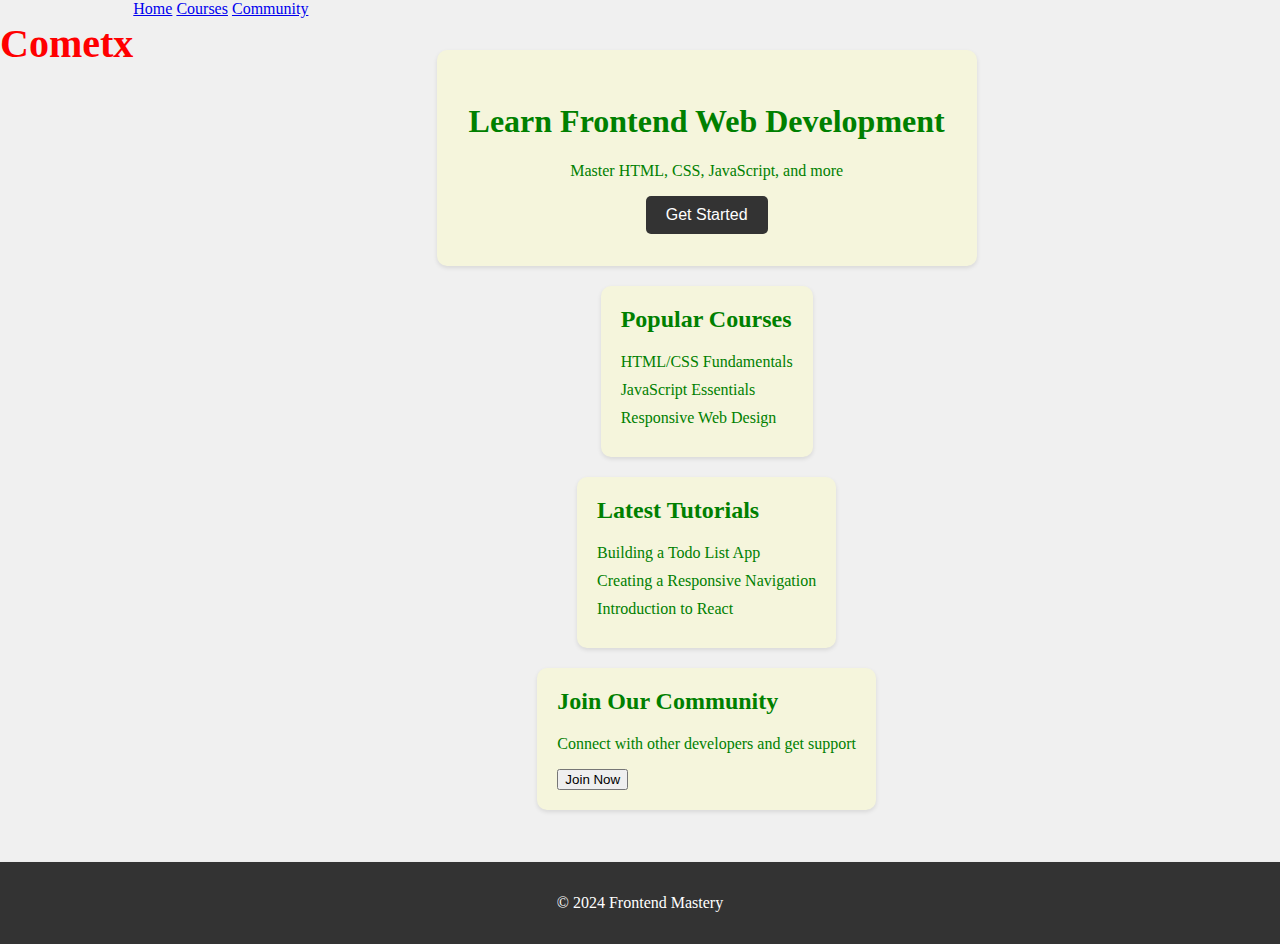
==== index.html @ 38c222eb "Create index.html" ====
<!DOCTYPE html>
<html lang="en">
<head>
    <meta charset="UTF-8">
    <meta name="viewport" content="width=device-width, initial-scale=1.0">
<meta name="title" content="Frontend Mastery - Learn Web Development">
<meta name="description" content="Master HTML, CSS, JavaScript, and more with our comprehensive courses and tutorials.">
<meta name="keywords" content="frontend development, web development, HTML, CSS, JavaScript, tutorials, courses">
<meta name="author" content="Comet">
<meta name="robots" content="index, follow">
<meta name="revisit-after" content="1 days">
<meta property="og:title" content="Frontend Mastery - Learn Web Development">
<meta property="og:description" content="Master HTML, CSS, JavaScript, and more with our comprehensive courses and tutorials.">
<meta property="og:url" content="(link unavailable)">
<meta property="og:image" content="(image link unavailable)">
<meta name="twitter:card" content="summary">
<meta name="twitter:title" content="Frontend Mastery - Learn Web Development">
<meta name="twitter:description" content="Master HTML, CSS, JavaScript, and more with our comprehensive courses and tutorials.">
<meta name="twitter:image" content="(image link unavailable)">

    <title>Frontend Mastery</title>
    <link rel="stylesheet" href="style.css"/>
    <style>
        /* Global Styles */
        
        body {
            margin: 0;
            padding: 0;
            background-color: #f0f0f0;
        }
        /* Main Styles */
        
        main {
            display: flex;
            flex-direction: column;
            align-items: center;
            padding: 2em;
        }
        
        .hero {
            background-color: beige;
            color: green;
            padding: 2em;
            text-align: center;
            margin-bottom: 20px;
            border-radius: 10px;
            box-shadow: 0 2px 4px rgba(0, 0, 0, 0.1);
        }
        
        .hero button {
            background-color: #333;
            color: #fff;
            border: none;
            padding: 10px 20px;
            font-size: 16px;
            cursor: pointer;
            border-radius: 5px;
            transition: background-color 0.2s ease;
        }
        
        .hero button:hover {
            background-color: #444;
        }
        
        /* Section Styles */
        
        section {
            margin-bottom: 20px;
            padding: 20px;
            background-color: beige;
            border-radius: 10px;
            box-shadow: 0 2px 4px rgba(0, 0, 0, 0.1);
            color:green;
        }
        
        section h2 {
            margin-top: 0;
        }
        
        ul {
            list-style: none;
            padding: 0;
            margin: 0;
           
        }
        
        li {
            margin-bottom: 10px;
            
        }
        
        /* Footer Styles */
        
        footer {
            background-color: #333;
            color: #fff;
            padding: 1em;
            text-align: center;
            clear: both;
            box-shadow: 0 2px 4px rgba(0, 0, 0, 0.1);
        }
        .right{
            padding-left:36vw;
        }
        .cometx{
        float:left;
            color:red;
            font-size:40px;
            padding-top:20px;
            font-weight:bold;
            font-family:roboto;
        }
    </style>
</head>
<body>
    <div class="head">
        <div class="cometx">Cometx</div>
        <div class="link">
            <a href="index.html" class="nav">Home</a>
            <a href="courses.html" class="nav">Courses</a>
            <a href="https://whatsapp.com/channel/0029VajOIABGk1FpDdVVKX1Y" class="nav">Community</a>
        </div>
    </div>
    <main>
        <section class="hero">
            <h1>Learn Frontend Web Development</h1>
            <p>Master HTML, CSS, JavaScript, and more</p>
           <a href="courses.html"> <button>Get Started</button></a>
        </section>
        <section id="courses">
            <h2>Popular Courses</h2>
            <ul>
                <li>HTML/CSS Fundamentals</li>
                <li>JavaScript Essentials</li>
                <li>Responsive Web Design</li>
            </ul>
        </section>
        <section id="tutorials">
            <h2>Latest Tutorials</h2>
            <ul>
                <li>Building a Todo List App</li>
                <li>Creating a Responsive Navigation</li>
                <li>Introduction to React</li>
            </ul>
        </section>
        <section id="community">
            <h2>Join Our Community</h2>
            <p>Connect with other developers and get support</p>
           <a href="https://whatsapp.com/channel/0029VajOIABGk1FpDdVVKX1Y"> <button>Join Now</button></a>
        </section>
    </main>
    <footer>
        <p>&copy; 2024 Frontend Mastery</p>
    </footer>
    <script>
        // Add event listener to get started button
        document.querySelector('.hero button').addEventListener('click', () => {
            alert('Welcome to Frontend Mastery!');
        });
    </script>
</body>
</html>
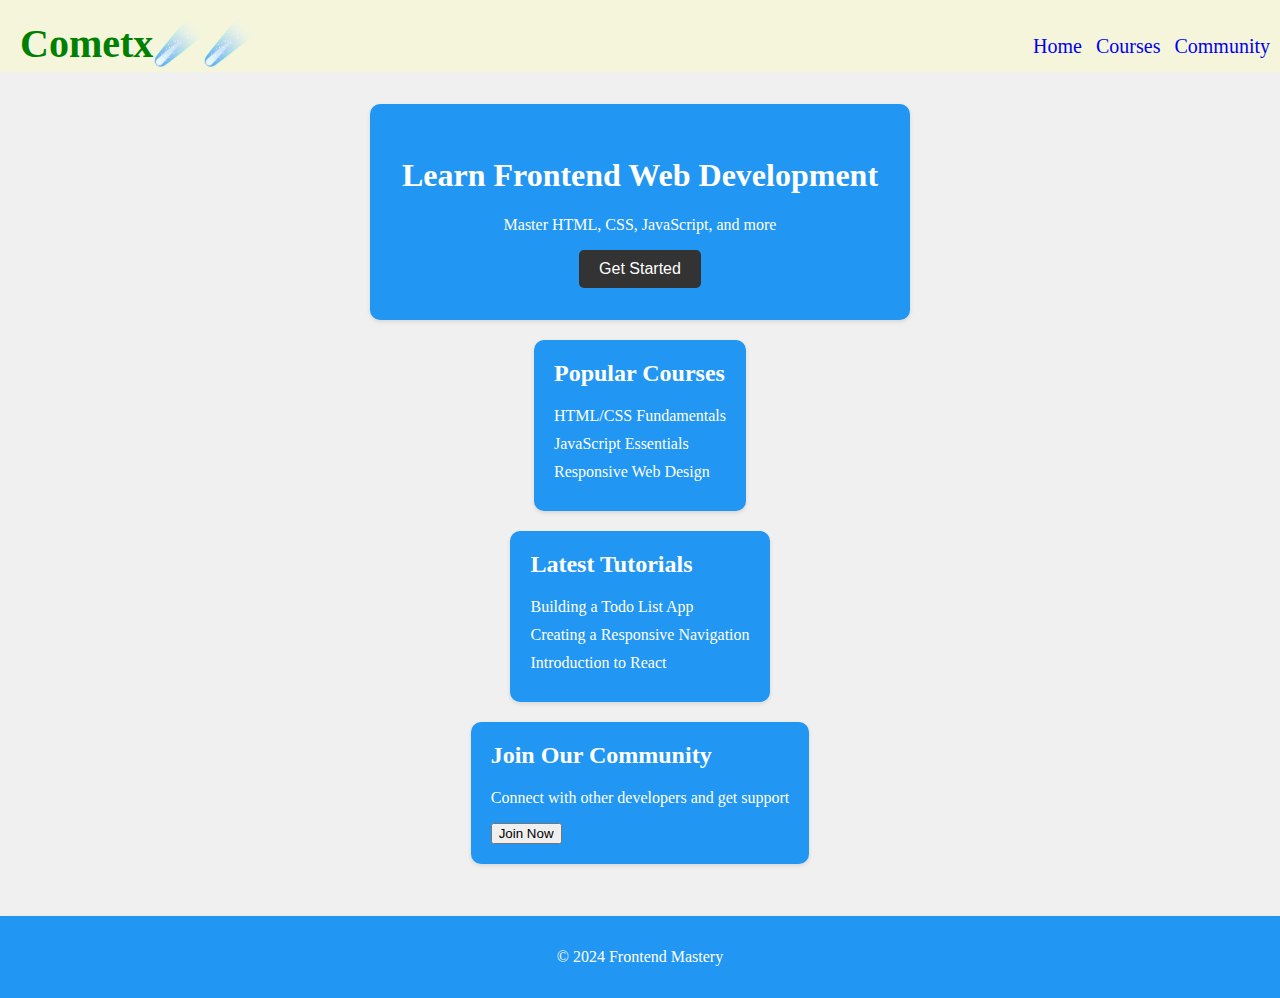
==== commit b978cd04: "Create index.html" ====
--- a/index.html
+++ b/index.html
@@ -39,8 +39,8 @@
         }
         
         .hero {
-            background-color: beige;
-            color: green;
+            background-color: #2196f3;
+            color: white;
             padding: 2em;
             text-align: center;
             margin-bottom: 20px;
@@ -68,10 +68,10 @@
         section {
             margin-bottom: 20px;
             padding: 20px;
-            background-color: beige;
+            background-color: #2196f3;
             border-radius: 10px;
             box-shadow: 0 2px 4px rgba(0, 0, 0, 0.1);
-            color:green;
+            color:white;
         }
         
         section h2 {
@@ -93,29 +93,22 @@
         /* Footer Styles */
         
         footer {
-            background-color: #333;
+            background-color: #2196f3;
             color: #fff;
             padding: 1em;
             text-align: center;
             clear: both;
             box-shadow: 0 2px 4px rgba(0, 0, 0, 0.1);
+            bottom:0px;
         }
         .right{
             padding-left:36vw;
-        }
-        .cometx{
-        float:left;
-            color:red;
-            font-size:40px;
-            padding-top:20px;
-            font-weight:bold;
-            font-family:roboto;
         }
     </style>
 </head>
 <body>
     <div class="head">
-        <div class="cometx">Cometx</div>
+        <div class="cometx">Cometx☄️☄️</div>
         <div class="link">
             <a href="index.html" class="nav">Home</a>
             <a href="courses.html" class="nav">Courses</a>
--- a/style.css
+++ b/style.css
@@ -0,0 +1,21 @@
+.head{
+    height:8vh;
+    width:100vw;
+    background-color:beige;
+}
+.cometx{
+    color:green;
+    font-size:40px;
+    font-weight:bold;
+    padding-top:20px;
+    float:left;
+    padding-left:20px;
+}
+.link{
+    float:right;
+    padding-top:35px;
+}
+a.nav{
+    padding-right:10px;
+    text-decoration:none;
+    font-size:20px;
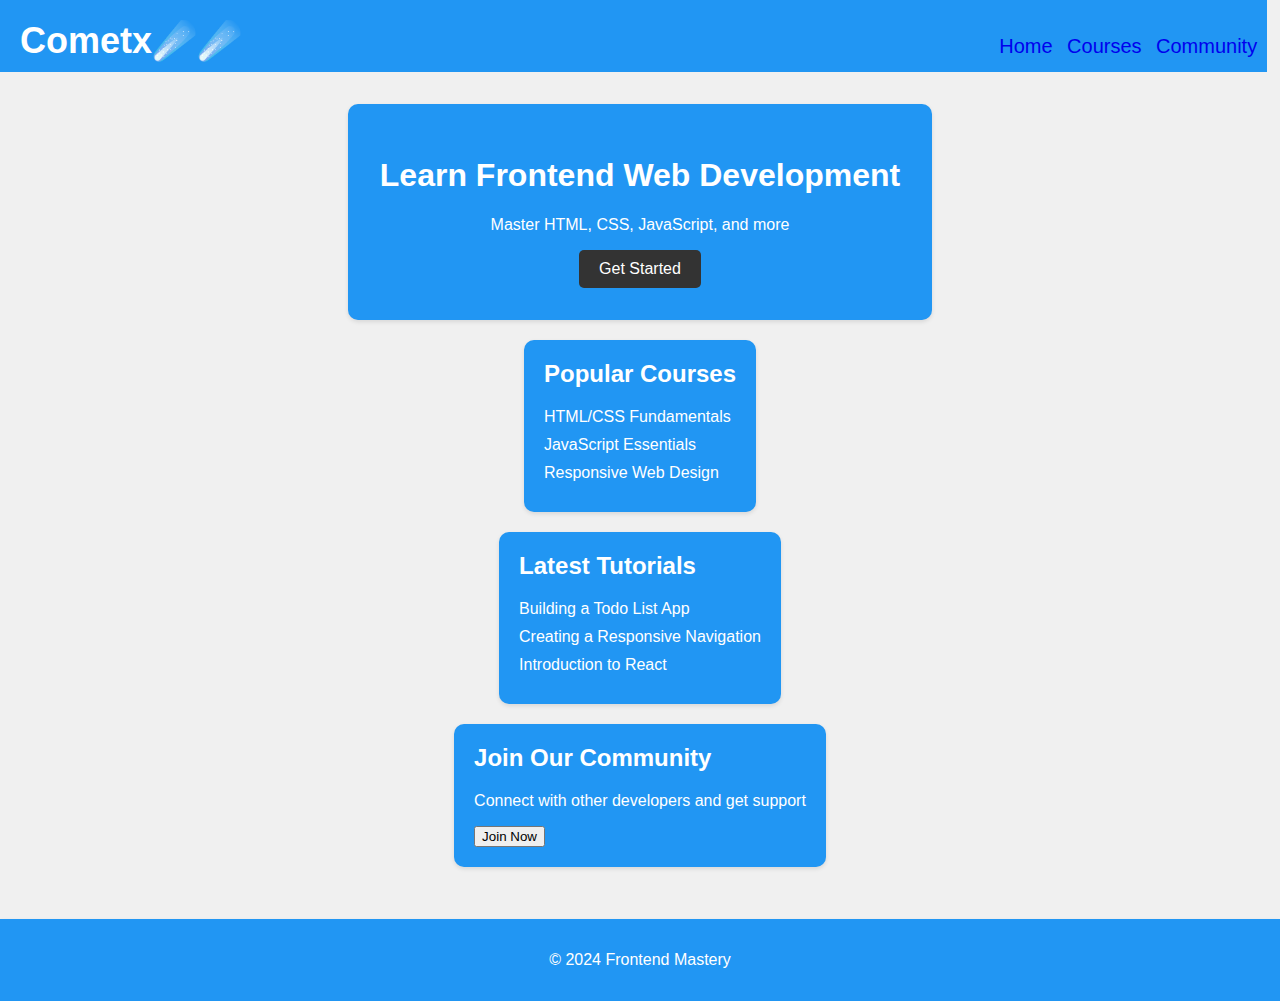
==== commit 2fba0d5c: "Create index.html" ====
--- a/index.html
+++ b/index.html
@@ -4,36 +4,63 @@
 <head>
     <meta charset="UTF-8">
     <meta name="viewport" content="width=device-width, initial-scale=1.0">
-<meta name="title" content="Frontend Mastery - Learn Web Development">
-<meta name="description" content="Master HTML, CSS, JavaScript, and more with our comprehensive courses and tutorials.">
-<meta name="keywords" content="frontend development, web development, HTML, CSS, JavaScript, tutorials, courses">
-<meta name="author" content="Comet">
-<meta name="robots" content="index, follow">
-<meta name="revisit-after" content="1 days">
-<meta property="og:title" content="Frontend Mastery - Learn Web Development">
-<meta property="og:description" content="Master HTML, CSS, JavaScript, and more with our comprehensive courses and tutorials.">
-<meta property="og:url" content="(link unavailable)">
-<meta property="og:image" content="(image link unavailable)">
-<meta name="twitter:card" content="summary">
-<meta name="twitter:title" content="Frontend Mastery - Learn Web Development">
-<meta name="twitter:description" content="Master HTML, CSS, JavaScript, and more with our comprehensive courses and tutorials.">
-<meta name="twitter:image" content="(image link unavailable)">
-
+    <meta name="title" content="Frontend Mastery - Learn Web Development">
+    <meta name="description" content="Master HTML, CSS, JavaScript, and more with our comprehensive courses and tutorials.">
+    <meta name="keywords" content="frontend development, web development, HTML, CSS, JavaScript, tutorials, courses">
+    <meta name="author" content="Comet">
+    <meta name="robots" content="index, follow">
+    <meta name="revisit-after" content="1 days">
+    <meta property="og:title" content="Frontend Mastery - Learn Web Development">
+    <meta property="og:description" content="Master HTML, CSS, JavaScript, and more with our comprehensive courses and tutorials.">
+    <meta property="og:url" content="(link unavailable)">
+    <meta property="og:image" content="(image link unavailable)">
+    <meta name="twitter:card" content="summary">
+    <meta name="twitter:title" content="Frontend Mastery - Learn Web Development">
+    <meta name="twitter:description" content="Master HTML, CSS, JavaScript, and more with our comprehensive courses and tutorials.">
+    <meta name="twitter:image" content="(image link unavailable)">
     <title>Frontend Mastery</title>
     <link rel="stylesheet" href="style.css"/>
     <style>
         /* Global Styles */
-        
         body {
             margin: 0;
             padding: 0;
             background-color: #f0f0f0;
+            font-family: Arial, sans-serif;
         }
+        
+        /* Responsive Design */
+        @media only screen and (max-width: 768px) {
+            main {
+                padding: 1em;
+            }
+            section {
+                padding: 10px;
+            }
+            .hero button {
+                padding: 8px 15px;
+                font-size: 14px;
+            }
+        }
+        
+        @media only screen and (max-width: 480px) {
+            main {
+                padding: 0.5em;
+            }
+            section {
+                padding: 5px;
+            }
+            .hero button {
+                padding: 5px 10px;
+                font-size: 12px;
+            }
+        }
+        
         /* Main Styles */
-        
         main {
             display: flex;
             flex-direction: column;
+            justify-content: space-between;
             align-items: center;
             padding: 2em;
         }
@@ -64,14 +91,13 @@
         }
         
         /* Section Styles */
-        
         section {
             margin-bottom: 20px;
             padding: 20px;
             background-color: #2196f3;
             border-radius: 10px;
             box-shadow: 0 2px 4px rgba(0, 0, 0, 0.1);
-            color:white;
+            color: white;
         }
         
         section h2 {
@@ -82,16 +108,13 @@
             list-style: none;
             padding: 0;
             margin: 0;
-           
         }
         
         li {
             margin-bottom: 10px;
-            
         }
         
         /* Footer Styles */
-        
         footer {
             background-color: #2196f3;
             color: #fff;
@@ -99,10 +122,11 @@
             text-align: center;
             clear: both;
             box-shadow: 0 2px 4px rgba(0, 0, 0, 0.1);
-            bottom:0px;
+            bottom: 0px;
         }
-        .right{
-            padding-left:36vw;
+        
+        .right {
+            padding-left: 36vw;
         }
     </style>
 </head>
@@ -111,15 +135,18 @@
         <div class="cometx">Cometx☄️☄️</div>
         <div class="link">
             <a href="index.html" class="nav">Home</a>
+            
             <a href="courses.html" class="nav">Courses</a>
-            <a href="https://whatsapp.com/channel/0029VajOIABGk1FpDdVVKX1Y" class="nav">Community</a>
+            <a href="(link unavailable)" class="nav">Community</a>
         </div>
     </div>
     <main>
         <section class="hero">
             <h1>Learn Frontend Web Development</h1>
             <p>Master HTML, CSS, JavaScript, and more</p>
-           <a href="courses.html"> <button>Get Started</button></a>
+            <a href="courses.html">
+                <button>Get Started</button>
+            </a>
         </section>
         <section id="courses">
             <h2>Popular Courses</h2>
@@ -140,7 +167,9 @@
         <section id="community">
             <h2>Join Our Community</h2>
             <p>Connect with other developers and get support</p>
-           <a href="https://whatsapp.com/channel/0029VajOIABGk1FpDdVVKX1Y"> <button>Join Now</button></a>
+            <a href="https://whatsapp.com/channel/0029VajOIABGk1FpDdVVKX1Y">
+                <button>Join Now</button>
+            </a>
         </section>
     </main>
     <footer>
--- a/style.css
+++ b/style.css
@@ -1,11 +1,12 @@
 .head{
     height:8vh;
-    width:100vw;
-    background-color:beige;
+    width:99vw;
+    background-color:#2196f3;
+    top:0px;
 }
 .cometx{
-    color:green;
-    font-size:40px;
+    color:white;
+    font-size:36px;
     font-weight:bold;
     padding-top:20px;
     float:left;
@@ -19,3 +20,29 @@
     padding-right:10px;
     text-decoration:none;
     font-size:20px;
+}
+.editor-header {
+            background-color: #2196F3;
+            color: #fff;
+            padding: 10px;
+            border-top-left-radius: 20px;
+            border-top-right-radius: 20px;
+        }
+        
+        .editor-container {
+            width: 80%;
+            margin: 40px auto;
+            padding: 20px;
+            background-color: #fff;
+            border: 1px solid #ddd;
+            border-radius: 10px;
+            box-shadow: 0 0 10px rgba(0, 0, 0, 0.1);
+        }
+        
+        .coming-soon {
+            text-align: center;
+            margin-top: 50px;
+            font-size: 36px;
+            color: #666;
+        }
+  
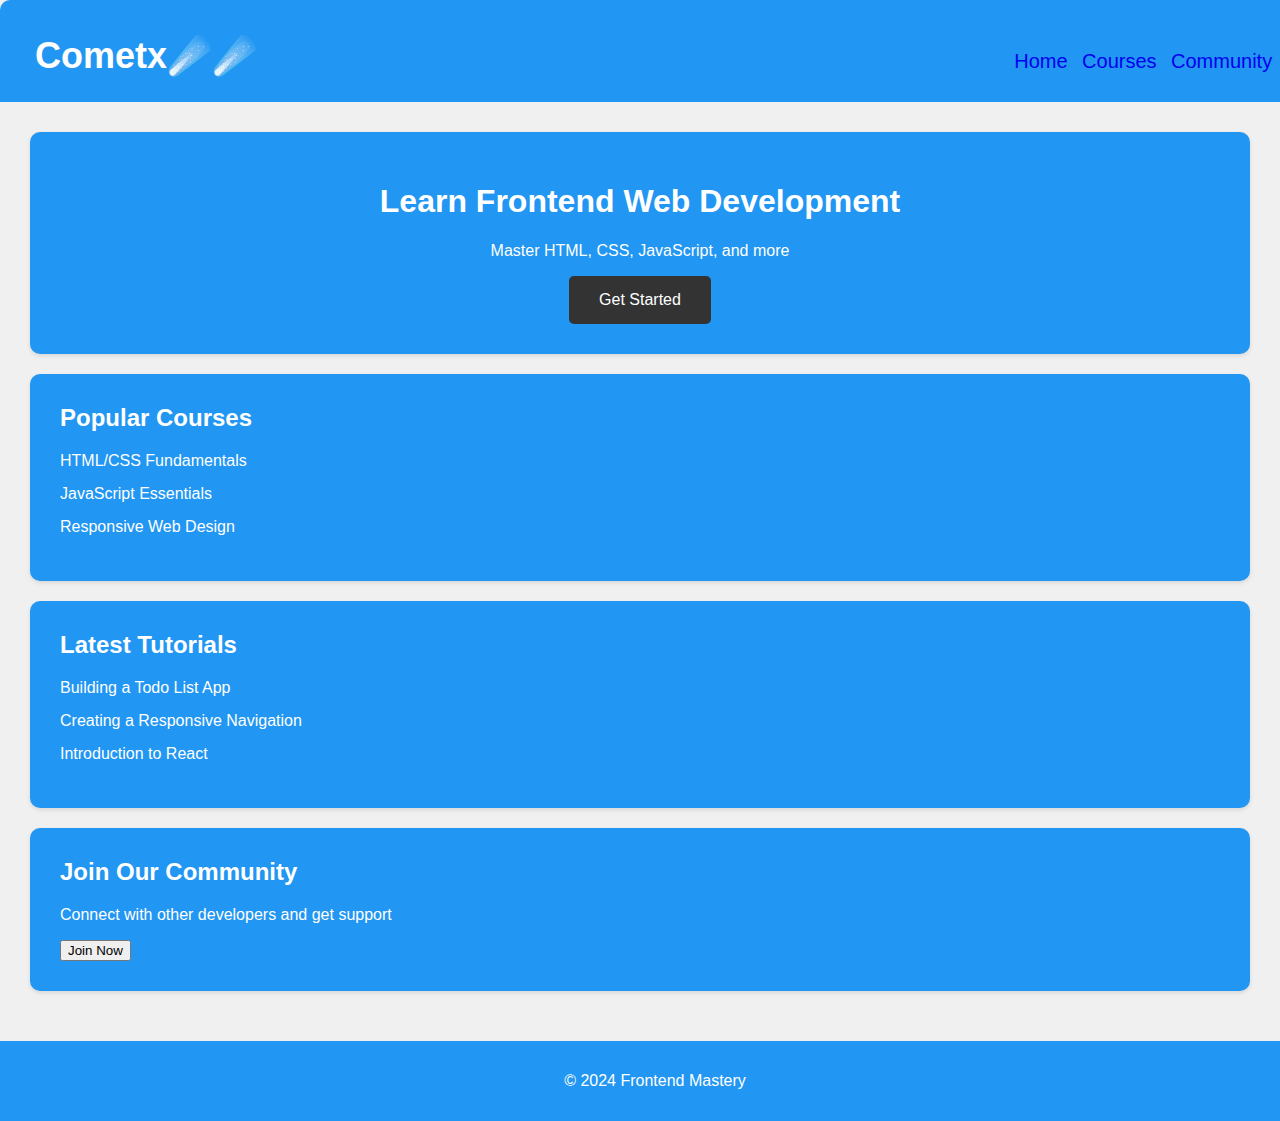
==== commit a9098373: "Create index.html" ====
--- a/index.html
+++ b/index.html
@@ -4,20 +4,7 @@
 <head>
     <meta charset="UTF-8">
     <meta name="viewport" content="width=device-width, initial-scale=1.0">
-    <meta name="title" content="Frontend Mastery - Learn Web Development">
-    <meta name="description" content="Master HTML, CSS, JavaScript, and more with our comprehensive courses and tutorials.">
-    <meta name="keywords" content="frontend development, web development, HTML, CSS, JavaScript, tutorials, courses">
-    <meta name="author" content="Comet">
-    <meta name="robots" content="index, follow">
-    <meta name="revisit-after" content="1 days">
-    <meta property="og:title" content="Frontend Mastery - Learn Web Development">
-    <meta property="og:description" content="Master HTML, CSS, JavaScript, and more with our comprehensive courses and tutorials.">
-    <meta property="og:url" content="(link unavailable)">
-    <meta property="og:image" content="(image link unavailable)">
-    <meta name="twitter:card" content="summary">
-    <meta name="twitter:title" content="Frontend Mastery - Learn Web Development">
-    <meta name="twitter:description" content="Master HTML, CSS, JavaScript, and more with our comprehensive courses and tutorials.">
-    <meta name="twitter:image" content="(image link unavailable)">
+    <!-- ... other meta tags ... -->
     <title>Frontend Mastery</title>
     <link rel="stylesheet" href="style.css"/>
     <style>
@@ -32,23 +19,25 @@
         /* Responsive Design */
         @media only screen and (max-width: 768px) {
             main {
-                padding: 1em;
+                padding: 20px;
             }
             section {
-                padding: 10px;
+                padding: 15px;
+                margin-bottom: 15px;
             }
             .hero button {
-                padding: 8px 15px;
+                padding: 10px 15px;
                 font-size: 14px;
             }
         }
         
         @media only screen and (max-width: 480px) {
             main {
-                padding: 0.5em;
+                padding: 10px;
             }
             section {
-                padding: 5px;
+                padding: 10px;
+                margin-bottom: 10px;
             }
             .hero button {
                 padding: 5px 10px;
@@ -58,17 +47,21 @@
         
         /* Main Styles */
         main {
-            display: flex;
-            flex-direction: column;
-            justify-content: space-between;
-            align-items: center;
-            padding: 2em;
+            padding: 30px;
+        }
+        
+        .head {
+            background-color: #2196f3;
+            color: white;
+            padding: 15px;
+            text-align: center;
+            border-radius: 10px 10px 0 0;
         }
         
         .hero {
             background-color: #2196f3;
             color: white;
-            padding: 2em;
+            padding: 30px;
             text-align: center;
             margin-bottom: 20px;
             border-radius: 10px;
@@ -79,7 +72,7 @@
             background-color: #333;
             color: #fff;
             border: none;
-            padding: 10px 20px;
+            padding: 15px 30px;
             font-size: 16px;
             cursor: pointer;
             border-radius: 5px;
@@ -92,12 +85,12 @@
         
         /* Section Styles */
         section {
-            margin-bottom: 20px;
-            padding: 20px;
             background-color: #2196f3;
+            padding: 30px;
             border-radius: 10px;
             box-shadow: 0 2px 4px rgba(0, 0, 0, 0.1);
             color: white;
+            margin-bottom: 20px;
         }
         
         section h2 {
@@ -111,18 +104,20 @@
         }
         
         li {
-            margin-bottom: 10px;
+            margin-bottom: 15px;
         }
         
         /* Footer Styles */
         footer {
             background-color: #2196f3;
             color: #fff;
-            padding: 1em;
+            padding: 15px;
             text-align: center;
             clear: both;
             box-shadow: 0 2px 4px rgba(0, 0, 0, 0.1);
-            bottom: 0px;
+            position: relative;
+            bottom: 0;
+            width: 100%;
         }
         
         .right {
@@ -135,9 +130,8 @@
         <div class="cometx">Cometx☄️☄️</div>
         <div class="link">
             <a href="index.html" class="nav">Home</a>
-            
             <a href="courses.html" class="nav">Courses</a>
-            <a href="(link unavailable)" class="nav">Community</a>
+            <a href="https://whatsapp.com/channel/0029VajOIABGk1FpDdVVKX1Y" class="nav">Community</a>
         </div>
     </div>
     <main>
@@ -167,7 +161,7 @@
         <section id="community">
             <h2>Join Our Community</h2>
             <p>Connect with other developers and get support</p>
-            <a href="https://whatsapp.com/channel/0029VajOIABGk1FpDdVVKX1Y">
+            <a href="(link unavailable)">
                 <button>Join Now</button>
             </a>
         </section>
@@ -183,3 +177,6 @@
     </script>
 </body>
 </html>
+
+
+      
